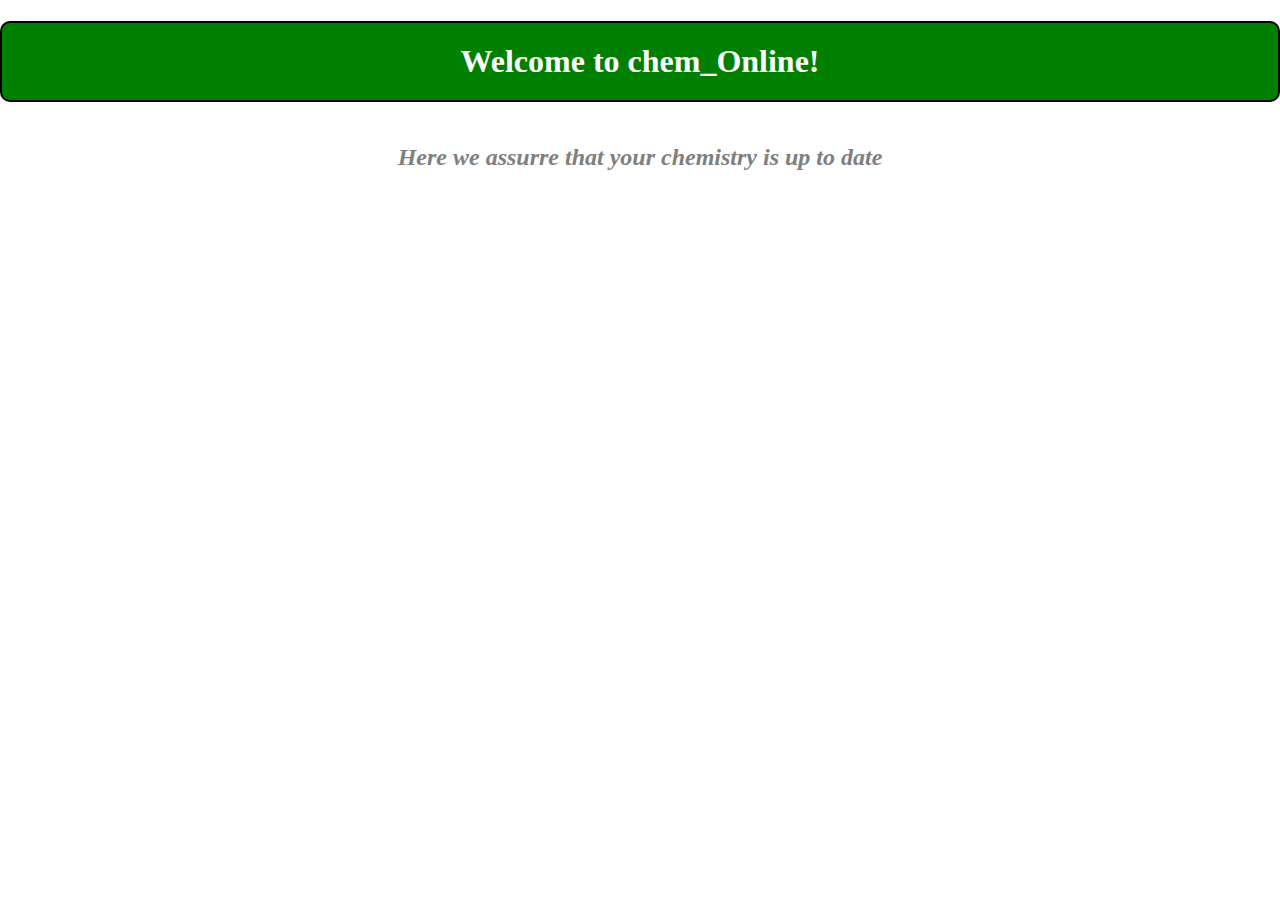
==== index.html @ 119e0c96 "This commit is not that important" ====
<!DOCTYPE html>
<html>

<head>
	<title>chem_Online</title>
	<link type="text/css" rel="stylesheet" href="style.css" /> 
</head>

<body>
	<h1>Welcome to chem_Online!</h1>
	<h2>Here we assurre that your chemistry is up to date</h2>
</body>

</html>
---- style.css ----
body, html {
	margin: 0;
	padding: 0;
	box-sizing: border-box;
}

h1 {
	color: white;
	background-color: green;
	text-align: center;
	padding: 20px;
	border: 2px solid black;
	border-radius: 10px;
}

h2 {
	color: gray;
	text-align: center;
	padding: 20px;
	font-style: italic;
}
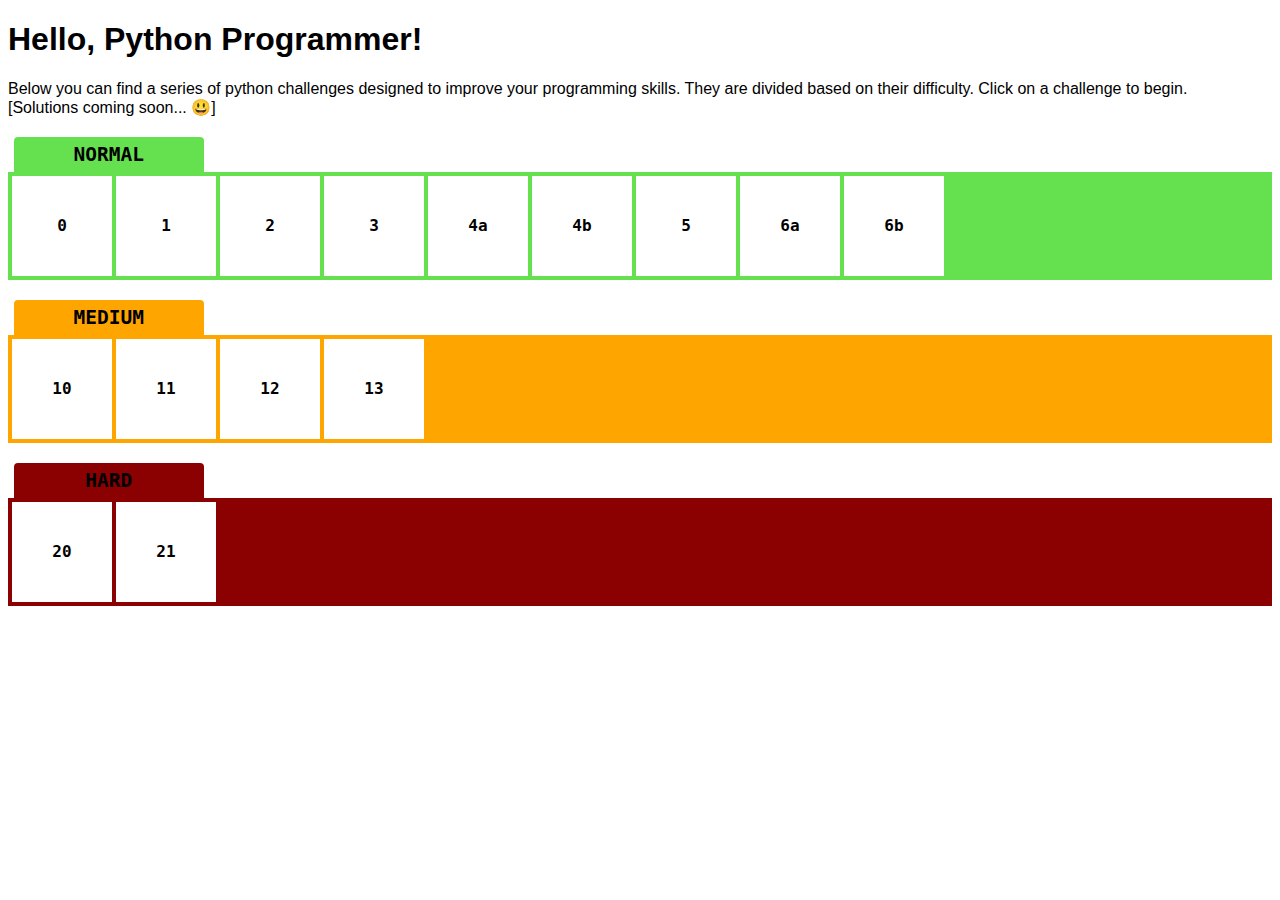
==== commit 38da5ffc: "Added python challenges data." ====
--- a/index.html
+++ b/index.html
@@ -1,14 +1,98 @@
 <!DOCTYPE html>
+
 <html>
-
 <head>
-	<title>chem_Online</title>
-	<link type="text/css" rel="stylesheet" href="style.css" /> 
+    <meta charset="utf-8"></meta>
+    <title>Python Challenges</title>
+    <link href="styles/styles.css" type="text/css" rel="stylesheet">
+    <script src="scripts/challenges.jsonp"></script>
+    <script src="scripts/main.js"></script>
 </head>
 
+
 <body>
-	<h1>Welcome to chem_Online!</h1>
-	<h2>Here we assurre that your chemistry is up to date</h2>
+
+    <h1>Hello, Python Programmer!</h1>
+    <p>Below you can find a series of python challenges designed to improve your programming skills. They are divided based on their difficulty. Click on a challenge to begin.<br>[Solutions coming soon... 😃] </p>
+
+    <!-- Easy difficulty challenges -->
+    <div id="group-easy" class="challenge-group">
+        <h2 class="group-desc">NORMAL</h2>        
+        
+        <div class="challenge-row">
+            <div id="challenge0" class="challenge" onclick="challengeClick(this);">
+                <h3>0</h3>
+            </div>
+            <div id="challenge1" class="challenge">
+                <h3>1</h3>
+            </div>
+            <div id="challenge2" class="challenge">
+                <h3>2</h3>
+            </div>
+            <div id="challenge3" class="challenge">
+                <h3>3</h3>
+            </div>
+        </div>
+    </div>
+
+    <!-- Medium difficulty challenges -->
+    <div id="group-medium" class="challenge-group">
+        <h2 class="group-desc">MEDIUM</h2>        
+        
+        <div class="challenge-row">
+            <div id="challenge10" class="challenge">
+                <h3>10</h3>
+            </div>
+            <div id="challenge11" class="challenge">
+                <h3>11</h3>
+            </div>
+            <div id="challenge12" class="challenge">
+                <h3>12</h3>
+            </div>
+            <div id="challenge13" class="challenge">
+                <h3>13</h3>
+            </div>
+        </div>
+    </div>
+    
+    </div>
+
+    <!-- Hard difficulty challenges -->
+    <div id="group-hard" class="challenge-group">
+        <h2 class="group-desc">HARD</h2>        
+        
+        <div class="challenge-row">
+            <div id="challenge20" class="challenge">
+                <h3>20</h3>
+            </div>
+            <div id="challenge21" class="challenge">
+                <h3>21</h3>
+            </div>
+            <div id="challenge22" class="challenge">
+                <h3>22</h3>
+            </div>
+            <div id="challenge23" class="challenge">
+                <h3>23</h3>
+            </div>
+        </div>
+    </div>
+
+    <!-- Current challenge view -->
+    <div id="current-challenge-view">
+        <div id="current-challenge-content">
+            <a href="#" onclick="challengeReturnClick()">&#60; Return</a>
+            <h2 id="challenge-title">Challenge 0: Hello There</h2>
+            <p id="challenge-desc">Welcome to the first challenge! THis is a series of python challenges and therefore it will not be easy to complete fast. So, take your time, if you want to really learn something...</p>
+            
+            <br>
+            <i>Example:</i><br><br>
+            <b>Input</b>
+            <p id="challenge-input-example">10, 12, 30, 10, 30</p>
+            <b>Output</b>
+            <p id="challenge-output-example">24 numbers.</p>
+        </div>
+    </div>
+    
 </body>
 
-</html> 
+</html>
--- a/styles/styles.css
+++ b/styles/styles.css
@@ -0,0 +1,143 @@
+* 
+{
+    box-sizing: border-box;
+}
+
+h1, p
+{
+    font-family: Arial;
+}
+
+/* Note: maybe useful colors - #dbdbdb, #b5e0ad */
+/* Common styles for difficulty groups */
+
+.challenge-group
+{
+    width: 100%;
+    margin-top: 20px;
+}
+
+.group-desc
+{
+    border-bottom: 0;
+    width: 15%;
+    margin: 0;
+    margin-left: 6px;
+    font-family: Monospace;
+    text-align: center;
+    background-color: #65e04f;
+    color: black;
+    padding: 6px;
+    border-radius: 4px 4px 0 0;
+}
+
+.challenge-row
+{
+    margin: 0;
+    border: 0px solid black; 
+    height: 108px;
+    width: 100%;
+    padding-top: 4px;
+    padding-bottom: 4px;
+}
+
+.challenge
+{
+    width: 100px;
+    height: 100px;
+    background-color: white;
+    float: left;
+    margin-left: 4px;
+}
+
+.challenge h3:hover
+{
+    cursor: pointer;
+    background-color: #173312;
+    color: white;
+}
+
+.challenge h3
+{
+    display: flex;
+    justify-content: center;
+    align-items: center;
+    color: black;
+    margin: 0;
+    width: 100%;
+    height: 100%;
+    font-family: Monospace;
+    font-size: 16px;
+    transition: background-color 0.1s, color 0.1s;
+}
+
+/* Individual styles for difficulty groups */
+#group-easy .challenge-row { background-color: #65e04f; }
+#group-easy .group-desc { background-color: #65e04f; }
+#group-easy .challenge h3:hover { background-color: #173312; }
+
+#group-medium .challenge-row { background-color: orange; }
+#group-medium .group-desc { background-color: orange; }
+#group-medium .challenge h3:hover { background-color: #3b1e00; }
+
+#group-hard .challenge-row { background-color: darkred; }
+#group-hard .group-desc { background-color: darkred; }
+#group-hard .challenge h3:hover { background-color: #1f0000; }
+
+/* Current challenge view */
+#current-challenge-view
+{  
+    z-index: 999;
+    background-color: rgba(0,0,0, 0.7);
+    width: 100%;
+    height: 100%;
+    position: fixed;
+    top: 0;
+    left: 0;
+    display: none;
+    justify-content: center;
+}
+
+#current-challenge-content
+{
+    background-color: white;
+    position: absolute;
+    top: 10%;
+    width: 70%;
+    height: 80%;
+    padding: 20px;
+    font-family: Monospace;
+    border-radius: 10px;
+}
+
+#current-challenge-content h2
+{
+    font-size: 26px;
+}
+
+#challenge-input-example, #challenge-output-example
+{
+    width: 40%;
+    padding: 4px;
+    border: 1px solid gray;
+}
+
+#current-challenge-content a
+{
+    color: gray;
+    font-family: Arial;
+}
+
+i.note
+{
+    display: block;
+    margin-top: 5px;
+    color: #65e04f;
+}
+
+i.hint
+{
+    display: block;
+    color: orange;
+    margin-top: 5px;
+}
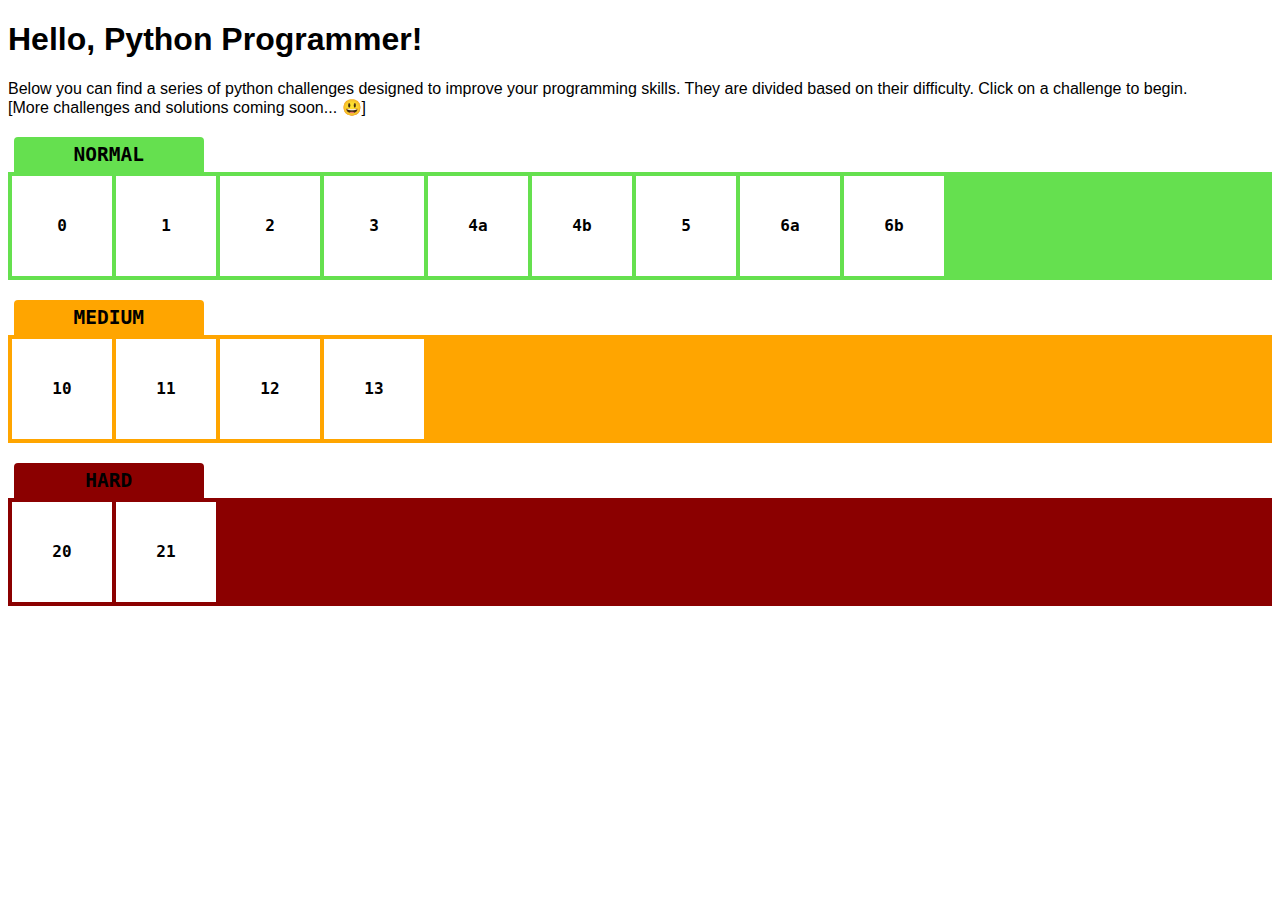
==== commit 4cefc878: "Update index.html" ====
--- a/index.html
+++ b/index.html
@@ -13,7 +13,7 @@
 <body>
 
     <h1>Hello, Python Programmer!</h1>
-    <p>Below you can find a series of python challenges designed to improve your programming skills. They are divided based on their difficulty. Click on a challenge to begin.<br>[Solutions coming soon... 😃] </p>
+    <p>Below you can find a series of python challenges designed to improve your programming skills. They are divided based on their difficulty. Click on a challenge to begin.<br>[More challenges and solutions coming soon... 😃] </p>
 
     <!-- Easy difficulty challenges -->
     <div id="group-easy" class="challenge-group">
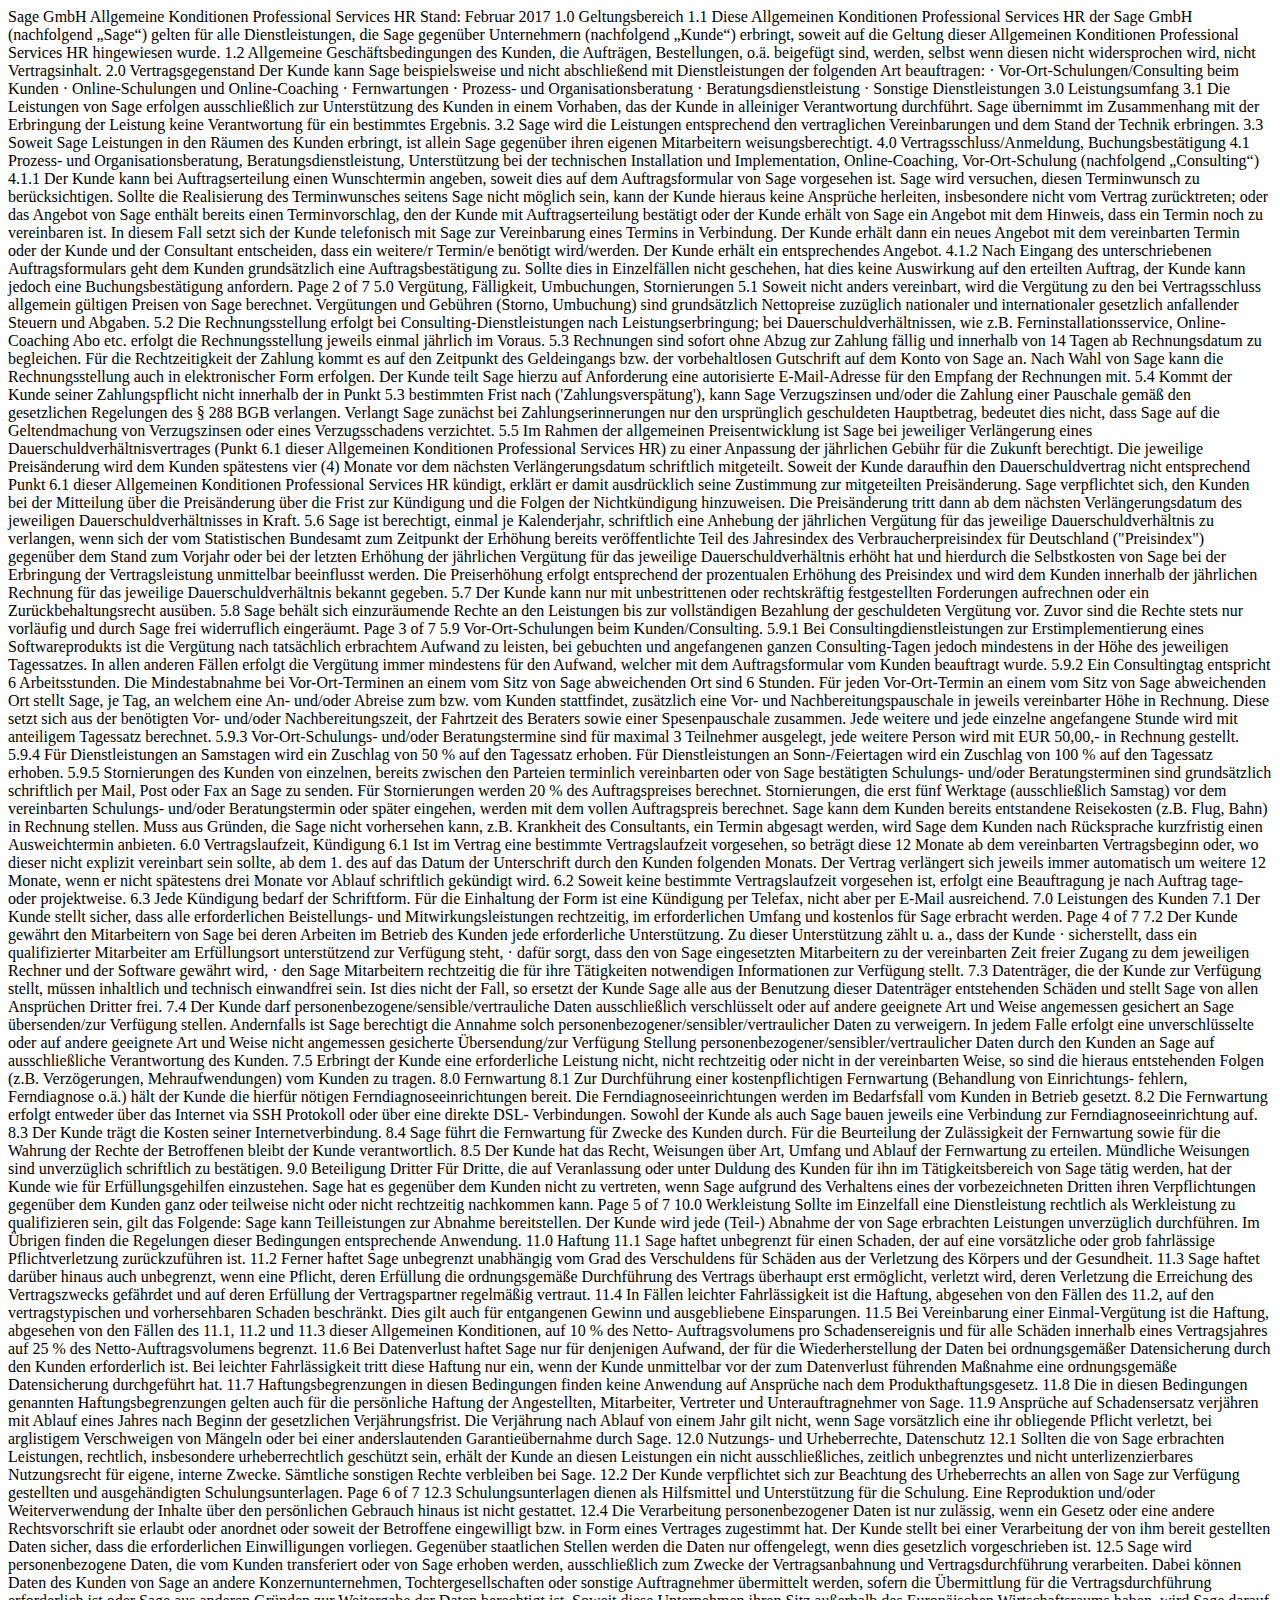
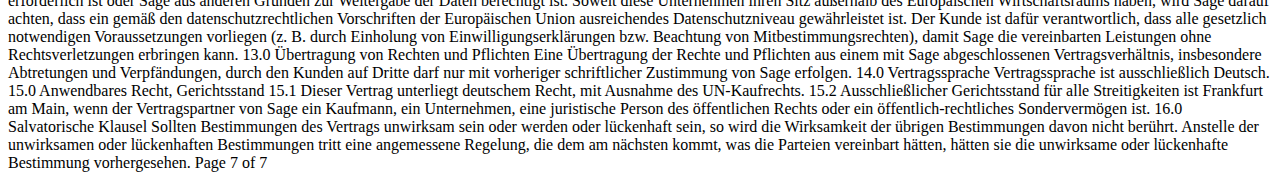
==== commit 4437ee86: "Rename legal_contract_test.html to index.html" ====
--- a/index.html
+++ b/index.html
@@ -1,98 +1,114 @@
-<!DOCTYPE html>
-
 <html>
 <head>
-    <meta charset="utf-8"></meta>
-    <title>Python Challenges</title>
-    <link href="styles/styles.css" type="text/css" rel="stylesheet">
-    <script src="scripts/challenges.jsonp"></script>
-    <script src="scripts/main.js"></script>
 </head>
-
-
 <body>
 
-    <h1>Hello, Python Programmer!</h1>
-    <p>Below you can find a series of python challenges designed to improve your programming skills. They are divided based on their difficulty. Click on a challenge to begin.<br>[More challenges and solutions coming soon... 😃] </p>
+<p>
+Sage GmbH
+            Allgemeine Konditionen Professional Services HR Stand: Februar 2017
+            
+            1.0 Geltungsbereich
+            1.1 Diese Allgemeinen Konditionen Professional Services HR der Sage GmbH (nachfolgend „Sage“) gelten für alle Dienstleistungen, die Sage gegenüber Unternehmern (nachfolgend „Kunde“) erbringt, soweit auf die Geltung dieser Allgemeinen Konditionen Professional Services HR hingewiesen wurde.
+            1.2 Allgemeine Geschäftsbedingungen des Kunden, die Aufträgen, Bestellungen, o.ä. beigefügt sind, werden, selbst wenn diesen nicht widersprochen wird, nicht Vertragsinhalt.
+            2.0 Vertragsgegenstand
+            Der Kunde kann Sage beispielsweise und nicht
+            abschließend mit Dienstleistungen der folgenden Art beauftragen:
+            · Vor-Ort-Schulungen/Consulting beim Kunden
+            · Online-Schulungen und Online-Coaching
+            · Fernwartungen
+            · Prozess- und Organisationsberatung
+            · Beratungsdienstleistung
+            · Sonstige Dienstleistungen
+            3.0 Leistungsumfang
+            3.1 Die Leistungen von Sage erfolgen ausschließlich zur Unterstützung des Kunden in einem Vorhaben, das der Kunde in alleiniger Verantwortung durchführt. Sage übernimmt im Zusammenhang mit der Erbringung der Leistung keine Verantwortung für ein bestimmtes Ergebnis.
+            3.2 Sage wird die Leistungen entsprechend den vertraglichen Vereinbarungen und dem Stand der Technik erbringen.
+            3.3 Soweit Sage Leistungen in den Räumen des Kunden erbringt, ist allein Sage gegenüber ihren eigenen Mitarbeitern weisungsberechtigt.
+            4.0 Vertragsschluss/Anmeldung, Buchungsbestätigung
+            4.1 Prozess- und Organisationsberatung, Beratungsdienstleistung, Unterstützung bei der technischen Installation und Implementation, Online-Coaching, Vor-Ort-Schulung (nachfolgend „Consulting“)
+            4.1.1 Der Kunde kann bei Auftragserteilung einen Wunschtermin angeben, soweit dies auf dem Auftragsformular von Sage vorgesehen ist. Sage wird versuchen, diesen Terminwunsch zu berücksichtigen. Sollte die Realisierung des Terminwunsches seitens Sage nicht möglich sein, kann der Kunde hieraus keine Ansprüche herleiten, insbesondere nicht vom Vertrag zurücktreten; oder das Angebot von Sage enthält bereits einen Terminvorschlag, den der Kunde mit Auftragserteilung bestätigt oder der Kunde erhält von Sage ein Angebot mit dem Hinweis, dass ein Termin noch zu vereinbaren ist.
+            In diesem Fall setzt sich der Kunde telefonisch mit Sage zur Vereinbarung eines Termins in Verbindung. Der Kunde erhält dann ein neues Angebot mit dem vereinbarten Termin oder der Kunde und der Consultant entscheiden, dass ein weitere/r Termin/e benötigt wird/werden. Der Kunde erhält ein entsprechendes Angebot.
+            4.1.2 Nach Eingang des unterschriebenen Auftragsformulars geht dem Kunden grundsätzlich eine Auftragsbestätigung zu. Sollte dies in Einzelfällen nicht geschehen, hat dies keine Auswirkung auf den erteilten Auftrag, der Kunde kann jedoch eine Buchungsbestätigung anfordern.
+            Page 2 of 7
+            
+            5.0 Vergütung, Fälligkeit, Umbuchungen, Stornierungen
+            5.1 Soweit nicht anders vereinbart, wird die Vergütung zu den bei Vertragsschluss allgemein gültigen Preisen von Sage berechnet. Vergütungen und Gebühren (Storno, Umbuchung) sind grundsätzlich Nettopreise zuzüglich nationaler und internationaler gesetzlich anfallender Steuern und Abgaben.
+            5.2 Die Rechnungsstellung erfolgt bei
+            Consulting-Dienstleistungen nach Leistungserbringung; bei Dauerschuldverhältnissen, wie z.B. Ferninstallationsservice, Online-Coaching Abo etc. erfolgt die Rechnungsstellung jeweils einmal jährlich im Voraus.
+            5.3 Rechnungen sind sofort ohne Abzug zur Zahlung fällig und innerhalb von 14 Tagen
+            ab Rechnungsdatum zu begleichen. Für die Rechtzeitigkeit der Zahlung kommt es auf den Zeitpunkt des Geldeingangs bzw. der vorbehaltlosen Gutschrift auf dem Konto von Sage an. Nach Wahl von Sage kann die Rechnungsstellung auch in elektronischer Form erfolgen. Der Kunde teilt Sage hierzu auf Anforderung eine autorisierte E-Mail-Adresse für den Empfang der Rechnungen mit.
+            5.4 Kommt der Kunde seiner Zahlungspflicht nicht innerhalb der in Punkt 5.3 bestimmten Frist nach ('Zahlungsverspätung'), kann Sage Verzugszinsen und/oder die Zahlung einer Pauschale gemäß den gesetzlichen Regelungen des § 288 BGB verlangen. Verlangt Sage zunächst bei Zahlungserinnerungen nur den ursprünglich geschuldeten Hauptbetrag, bedeutet dies nicht, dass Sage auf die Geltendmachung von Verzugszinsen oder eines Verzugsschadens verzichtet.
+            5.5 Im Rahmen der allgemeinen Preisentwicklung ist Sage bei jeweiliger Verlängerung eines Dauerschuldverhältnisvertrages (Punkt 6.1 dieser Allgemeinen Konditionen Professional Services HR) zu einer Anpassung der jährlichen Gebühr für die Zukunft berechtigt. Die jeweilige Preisänderung wird dem Kunden spätestens vier (4) Monate vor dem nächsten Verlängerungsdatum schriftlich mitgeteilt. Soweit der Kunde daraufhin den Dauerschuldvertrag nicht entsprechend Punkt 6.1 dieser Allgemeinen Konditionen Professional Services HR kündigt, erklärt er damit ausdrücklich seine Zustimmung zur mitgeteilten Preisänderung. Sage verpflichtet sich, den Kunden bei der Mitteilung über die Preisänderung über die Frist zur Kündigung und die Folgen der Nichtkündigung hinzuweisen. Die Preisänderung tritt dann ab dem nächsten Verlängerungsdatum des jeweiligen Dauerschuldverhältnisses in Kraft.
+            5.6 Sage ist berechtigt, einmal je Kalenderjahr, schriftlich eine Anhebung der jährlichen Vergütung für das jeweilige Dauerschuldverhältnis zu verlangen, wenn sich der vom Statistischen Bundesamt zum Zeitpunkt der Erhöhung bereits veröffentlichte Teil des Jahresindex des Verbraucherpreisindex für Deutschland ("Preisindex") gegenüber dem Stand zum Vorjahr oder bei der letzten Erhöhung der jährlichen Vergütung für das jeweilige Dauerschuldverhältnis erhöht hat und hierdurch die Selbstkosten von Sage bei der Erbringung der Vertragsleistung unmittelbar beeinflusst werden. Die Preiserhöhung erfolgt entsprechend der prozentualen Erhöhung des Preisindex und wird dem Kunden innerhalb der jährlichen Rechnung für das jeweilige Dauerschuldverhältnis bekannt gegeben.
+            5.7 Der Kunde kann nur mit unbestrittenen oder rechtskräftig festgestellten Forderungen aufrechnen oder ein Zurückbehaltungsrecht ausüben.
+            5.8 Sage behält sich einzuräumende Rechte an den Leistungen bis zur vollständigen Bezahlung der geschuldeten Vergütung vor. Zuvor sind die Rechte stets nur vorläufig und durch Sage frei widerruflich eingeräumt.
+            Page 3 of 7
+            
+            5.9 Vor-Ort-Schulungen beim Kunden/Consulting.
+            5.9.1 Bei Consultingdienstleistungen zur Erstimplementierung eines Softwareprodukts ist die Vergütung nach tatsächlich erbrachtem Aufwand zu leisten, bei gebuchten und angefangenen ganzen Consulting-Tagen jedoch mindestens in der Höhe des jeweiligen Tagessatzes. In allen anderen Fällen erfolgt die Vergütung immer mindestens für den Aufwand, welcher mit dem Auftragsformular vom Kunden beauftragt wurde.
+            5.9.2 Ein Consultingtag entspricht 6 Arbeitsstunden.
+            Die Mindestabnahme bei Vor-Ort-Terminen an einem vom Sitz von Sage abweichenden Ort sind 6 Stunden. Für jeden Vor-Ort-Termin an einem vom Sitz von Sage abweichenden Ort stellt Sage, je Tag, an welchem eine An- und/oder Abreise zum bzw. vom Kunden stattfindet, zusätzlich eine Vor- und Nachbereitungspauschale in jeweils vereinbarter Höhe in Rechnung. Diese setzt sich aus der benötigten Vor- und/oder Nachbereitungszeit, der Fahrtzeit des Beraters sowie einer Spesenpauschale zusammen. Jede weitere und jede einzelne angefangene Stunde wird mit anteiligem Tagessatz berechnet.
+            5.9.3 Vor-Ort-Schulungs- und/oder Beratungstermine sind für maximal 3 Teilnehmer ausgelegt, jede weitere Person wird mit EUR 50,00,- in Rechnung gestellt.
+            5.9.4 Für Dienstleistungen an Samstagen wird ein Zuschlag von 50 % auf den Tagessatz erhoben. Für Dienstleistungen an Sonn-/Feiertagen wird ein Zuschlag von 100 % auf den Tagessatz erhoben.
+            5.9.5 Stornierungen des Kunden von einzelnen, bereits zwischen den Parteien terminlich vereinbarten oder von Sage bestätigten Schulungs- und/oder Beratungsterminen sind grundsätzlich schriftlich per Mail, Post oder Fax an Sage zu senden. Für Stornierungen werden 20 % des Auftragspreises berechnet. Stornierungen, die erst fünf Werktage (ausschließlich Samstag) vor dem vereinbarten Schulungs- und/oder Beratungstermin oder später eingehen, werden mit dem vollen Auftragspreis berechnet. Sage kann dem Kunden bereits entstandene Reisekosten (z.B. Flug, Bahn) in Rechnung stellen. Muss aus Gründen, die Sage nicht vorhersehen kann, z.B. Krankheit des Consultants, ein Termin abgesagt werden, wird Sage dem Kunden nach Rücksprache kurzfristig einen Ausweichtermin anbieten.
+            6.0 Vertragslaufzeit, Kündigung
+            6.1 Ist im Vertrag eine bestimmte Vertragslaufzeit vorgesehen, so beträgt diese 12 Monate ab dem vereinbarten Vertragsbeginn oder, wo dieser nicht explizit vereinbart sein sollte, ab dem 1. des auf das Datum der Unterschrift durch den Kunden folgenden Monats. Der Vertrag verlängert sich jeweils immer automatisch um weitere 12 Monate, wenn er nicht spätestens drei Monate vor Ablauf schriftlich gekündigt wird.
+            6.2 Soweit keine bestimmte Vertragslaufzeit vorgesehen ist, erfolgt eine Beauftragung je nach Auftrag tage- oder projektweise.
+            6.3 Jede Kündigung bedarf der Schriftform. Für die Einhaltung der Form ist eine Kündigung per Telefax, nicht aber per E-Mail ausreichend.
+            7.0 Leistungen des Kunden
+            7.1 Der Kunde stellt sicher, dass alle erforderlichen Beistellungs- und Mitwirkungsleistungen rechtzeitig, im erforderlichen Umfang und kostenlos für Sage erbracht werden.
+            Page 4 of 7
+            
+            7.2 Der Kunde gewährt den Mitarbeitern von Sage bei deren Arbeiten im Betrieb des Kunden jede erforderliche Unterstützung. Zu dieser Unterstützung zählt u. a., dass der Kunde
+            · sicherstellt, dass ein qualifizierter Mitarbeiter am Erfüllungsort unterstützend zur Verfügung steht,
+            · dafür sorgt, dass den von Sage eingesetzten Mitarbeitern zu der vereinbarten Zeit freier Zugang zu dem jeweiligen Rechner und der Software gewährt wird,
+            · den Sage Mitarbeitern rechtzeitig die für ihre Tätigkeiten notwendigen Informationen zur Verfügung stellt.
+            7.3 Datenträger, die der Kunde zur Verfügung stellt, müssen inhaltlich und technisch einwandfrei sein. Ist dies nicht der Fall, so ersetzt der Kunde Sage alle aus der Benutzung dieser Datenträger entstehenden Schäden und stellt Sage von allen Ansprüchen Dritter frei.
+            7.4 Der Kunde darf personenbezogene/sensible/vertrauliche Daten ausschließlich verschlüsselt oder auf andere geeignete Art und Weise angemessen gesichert an Sage übersenden/zur Verfügung stellen. Andernfalls ist Sage berechtigt die Annahme solch personenbezogener/sensibler/vertraulicher Daten zu verweigern. In jedem Falle erfolgt eine unverschlüsselte oder auf andere geeignete Art und Weise nicht angemessen gesicherte Übersendung/zur Verfügung Stellung personenbezogener/sensibler/vertraulicher Daten durch den Kunden an Sage auf ausschließliche Verantwortung des Kunden.
+            7.5 Erbringt der Kunde eine erforderliche Leistung nicht, nicht rechtzeitig oder nicht in der vereinbarten Weise, so sind die hieraus entstehenden Folgen (z.B. Verzögerungen, Mehraufwendungen) vom Kunden zu tragen.
+            8.0 Fernwartung
+            8.1 Zur Durchführung einer kostenpflichtigen Fernwartung (Behandlung von Einrichtungs- fehlern, Ferndiagnose o.ä.) hält der Kunde die hierfür nötigen Ferndiagnoseeinrichtungen bereit. Die Ferndiagnoseeinrichtungen werden im Bedarfsfall vom Kunden in Betrieb gesetzt.
+            8.2 Die Fernwartung erfolgt entweder über das Internet via SSH Protokoll oder über eine direkte DSL- Verbindungen. Sowohl der Kunde als auch Sage bauen jeweils eine Verbindung zur Ferndiagnoseeinrichtung auf.
+            8.3 Der Kunde trägt die Kosten seiner Internetverbindung.
+            8.4 Sage führt die Fernwartung für Zwecke des Kunden durch. Für die Beurteilung der Zulässigkeit der Fernwartung sowie für die Wahrung der Rechte der Betroffenen bleibt der Kunde verantwortlich.
+            8.5 Der Kunde hat das Recht, Weisungen über Art, Umfang und Ablauf der Fernwartung zu erteilen. Mündliche Weisungen sind unverzüglich schriftlich zu bestätigen.
+            9.0 Beteiligung Dritter
+            Für Dritte, die auf Veranlassung oder unter Duldung des Kunden für ihn im Tätigkeitsbereich von Sage tätig werden, hat der Kunde wie für Erfüllungsgehilfen einzustehen. Sage hat es gegenüber dem Kunden nicht zu vertreten, wenn Sage aufgrund des Verhaltens eines der vorbezeichneten Dritten ihren Verpflichtungen gegenüber dem Kunden ganz oder teilweise nicht oder nicht rechtzeitig nachkommen kann.
+            Page 5 of 7
+            
+            10.0 Werkleistung
+            Sollte im Einzelfall eine Dienstleistung rechtlich als Werkleistung zu qualifizieren sein, gilt das Folgende:
+            Sage kann Teilleistungen zur Abnahme bereitstellen. Der Kunde wird jede (Teil-) Abnahme der von Sage erbrachten Leistungen unverzüglich durchführen. Im Übrigen finden die Regelungen dieser Bedingungen entsprechende Anwendung.
+            11.0 Haftung
+            11.1 Sage haftet unbegrenzt für einen Schaden, der auf eine vorsätzliche oder grob fahrlässige Pflichtverletzung zurückzuführen ist.
+            11.2 Ferner haftet Sage unbegrenzt unabhängig vom Grad des Verschuldens für Schäden aus der Verletzung des Körpers und der Gesundheit.
+            11.3 Sage haftet darüber hinaus auch unbegrenzt, wenn eine Pflicht, deren Erfüllung die ordnungsgemäße Durchführung des Vertrags überhaupt erst ermöglicht, verletzt wird, deren Verletzung die Erreichung des Vertragszwecks gefährdet und auf deren Erfüllung der Vertragspartner regelmäßig vertraut.
+            11.4 In Fällen leichter Fahrlässigkeit ist die Haftung, abgesehen von den Fällen des 11.2, auf den vertragstypischen und vorhersehbaren Schaden beschränkt. Dies gilt auch für entgangenen Gewinn und ausgebliebene Einsparungen.
+            11.5 Bei Vereinbarung einer Einmal-Vergütung ist die Haftung, abgesehen von den Fällen des 11.1, 11.2 und 11.3 dieser Allgemeinen Konditionen, auf 10 % des Netto- Auftragsvolumens pro Schadensereignis und für alle Schäden innerhalb eines Vertragsjahres auf 25 % des Netto-Auftragsvolumens begrenzt.
+            11.6 Bei Datenverlust haftet Sage nur für denjenigen Aufwand, der für die Wiederherstellung der Daten bei ordnungsgemäßer Datensicherung durch den Kunden erforderlich ist. Bei leichter Fahrlässigkeit tritt diese Haftung nur ein, wenn der Kunde unmittelbar vor der zum Datenverlust führenden Maßnahme eine ordnungsgemäße Datensicherung durchgeführt hat.
+            11.7 Haftungsbegrenzungen in diesen Bedingungen finden keine Anwendung auf Ansprüche nach dem Produkthaftungsgesetz.
+            11.8 Die in diesen Bedingungen genannten Haftungsbegrenzungen gelten auch für die persönliche Haftung der Angestellten, Mitarbeiter, Vertreter und Unterauftragnehmer von Sage.
+            11.9 Ansprüche auf Schadensersatz verjähren mit Ablauf eines Jahres nach Beginn der gesetzlichen Verjährungsfrist. Die Verjährung nach Ablauf von einem Jahr gilt nicht, wenn Sage vorsätzlich eine ihr obliegende Pflicht verletzt, bei arglistigem Verschweigen von Mängeln oder bei einer anderslautenden Garantieübernahme durch Sage.
+            12.0 Nutzungs- und Urheberrechte, Datenschutz
+            12.1 Sollten die von Sage erbrachten Leistungen, rechtlich, insbesondere urheberrechtlich geschützt sein, erhält der Kunde an diesen Leistungen ein nicht ausschließliches, zeitlich unbegrenztes und nicht unterlizenzierbares Nutzungsrecht für eigene, interne Zwecke. Sämtliche sonstigen Rechte verbleiben bei Sage.
+            12.2 Der Kunde verpflichtet sich zur Beachtung des Urheberrechts an allen von Sage zur Verfügung gestellten und ausgehändigten Schulungsunterlagen.
+            Page 6 of 7
+            
+            12.3 Schulungsunterlagen dienen als Hilfsmittel und Unterstützung für die Schulung. Eine Reproduktion und/oder Weiterverwendung der Inhalte über den persönlichen Gebrauch hinaus ist nicht gestattet.
+            12.4 Die Verarbeitung personenbezogener Daten ist nur zulässig, wenn ein Gesetz oder eine andere Rechtsvorschrift sie erlaubt oder anordnet oder soweit der Betroffene eingewilligt bzw. in Form eines Vertrages zugestimmt hat. Der Kunde stellt bei einer Verarbeitung der von ihm bereit gestellten Daten sicher, dass die erforderlichen Einwilligungen vorliegen. Gegenüber staatlichen Stellen werden die Daten nur offengelegt, wenn dies gesetzlich vorgeschrieben ist.
+            12.5 Sage wird personenbezogene Daten, die vom Kunden transferiert oder von Sage erhoben werden, ausschließlich zum Zwecke der Vertragsanbahnung und Vertragsdurchführung verarbeiten. Dabei können Daten des Kunden von Sage an andere Konzernunternehmen, Tochtergesellschaften oder sonstige Auftragnehmer übermittelt werden, sofern die Übermittlung für die Vertragsdurchführung erforderlich ist oder Sage aus anderen Gründen zur Weitergabe der Daten berechtigt ist. Soweit diese Unternehmen ihren Sitz außerhalb des Europäischen Wirtschaftsraums haben, wird Sage darauf achten, dass ein gemäß den datenschutzrechtlichen Vorschriften der Europäischen Union ausreichendes Datenschutzniveau gewährleistet ist. Der Kunde ist dafür verantwortlich, dass alle gesetzlich notwendigen Voraussetzungen vorliegen (z. B. durch Einholung von Einwilligungserklärungen bzw. Beachtung von Mitbestimmungsrechten), damit Sage die vereinbarten Leistungen ohne Rechtsverletzungen erbringen kann.
+            13.0 Übertragung von Rechten und Pflichten
+            Eine Übertragung der Rechte und Pflichten aus einem mit Sage
+            abgeschlossenen Vertragsverhältnis, insbesondere Abtretungen und Verpfändungen, durch den Kunden auf
+            Dritte darf nur mit vorheriger schriftlicher Zustimmung von Sage erfolgen.
+            14.0 Vertragssprache
+            Vertragssprache ist ausschließlich Deutsch.
+            15.0 Anwendbares Recht, Gerichtsstand
+            15.1 Dieser Vertrag unterliegt deutschem Recht, mit Ausnahme des UN-Kaufrechts.
+            15.2 Ausschließlicher Gerichtsstand für alle Streitigkeiten ist Frankfurt am Main, wenn der Vertragspartner von Sage ein Kaufmann, ein Unternehmen, eine juristische Person des öffentlichen Rechts oder ein öffentlich-rechtliches Sondervermögen ist.
+            16.0 Salvatorische Klausel
+            Sollten Bestimmungen des Vertrags unwirksam sein oder werden oder lückenhaft sein, so wird die Wirksamkeit der übrigen Bestimmungen davon nicht berührt. Anstelle der unwirksamen oder lückenhaften Bestimmungen tritt eine angemessene Regelung, die dem am nächsten kommt, was die Parteien vereinbart hätten, hätten sie die unwirksame oder lückenhafte Bestimmung vorhergesehen.
+            Page 7 of 7
+</p>
 
-    <!-- Easy difficulty challenges -->
-    <div id="group-easy" class="challenge-group">
-        <h2 class="group-desc">NORMAL</h2>        
-        
-        <div class="challenge-row">
-            <div id="challenge0" class="challenge" onclick="challengeClick(this);">
-                <h3>0</h3>
-            </div>
-            <div id="challenge1" class="challenge">
-                <h3>1</h3>
-            </div>
-            <div id="challenge2" class="challenge">
-                <h3>2</h3>
-            </div>
-            <div id="challenge3" class="challenge">
-                <h3>3</h3>
-            </div>
-        </div>
-    </div>
-
-    <!-- Medium difficulty challenges -->
-    <div id="group-medium" class="challenge-group">
-        <h2 class="group-desc">MEDIUM</h2>        
-        
-        <div class="challenge-row">
-            <div id="challenge10" class="challenge">
-                <h3>10</h3>
-            </div>
-            <div id="challenge11" class="challenge">
-                <h3>11</h3>
-            </div>
-            <div id="challenge12" class="challenge">
-                <h3>12</h3>
-            </div>
-            <div id="challenge13" class="challenge">
-                <h3>13</h3>
-            </div>
-        </div>
-    </div>
-    
-    </div>
-
-    <!-- Hard difficulty challenges -->
-    <div id="group-hard" class="challenge-group">
-        <h2 class="group-desc">HARD</h2>        
-        
-        <div class="challenge-row">
-            <div id="challenge20" class="challenge">
-                <h3>20</h3>
-            </div>
-            <div id="challenge21" class="challenge">
-                <h3>21</h3>
-            </div>
-            <div id="challenge22" class="challenge">
-                <h3>22</h3>
-            </div>
-            <div id="challenge23" class="challenge">
-                <h3>23</h3>
-            </div>
-        </div>
-    </div>
-
-    <!-- Current challenge view -->
-    <div id="current-challenge-view">
-        <div id="current-challenge-content">
-            <a href="#" onclick="challengeReturnClick()">&#60; Return</a>
-            <h2 id="challenge-title">Challenge 0: Hello There</h2>
-            <p id="challenge-desc">Welcome to the first challenge! THis is a series of python challenges and therefore it will not be easy to complete fast. So, take your time, if you want to really learn something...</p>
-            
-            <br>
-            <i>Example:</i><br><br>
-            <b>Input</b>
-            <p id="challenge-input-example">10, 12, 30, 10, 30</p>
-            <b>Output</b>
-            <p id="challenge-output-example">24 numbers.</p>
-        </div>
-    </div>
-    
 </body>
-
 </html>
